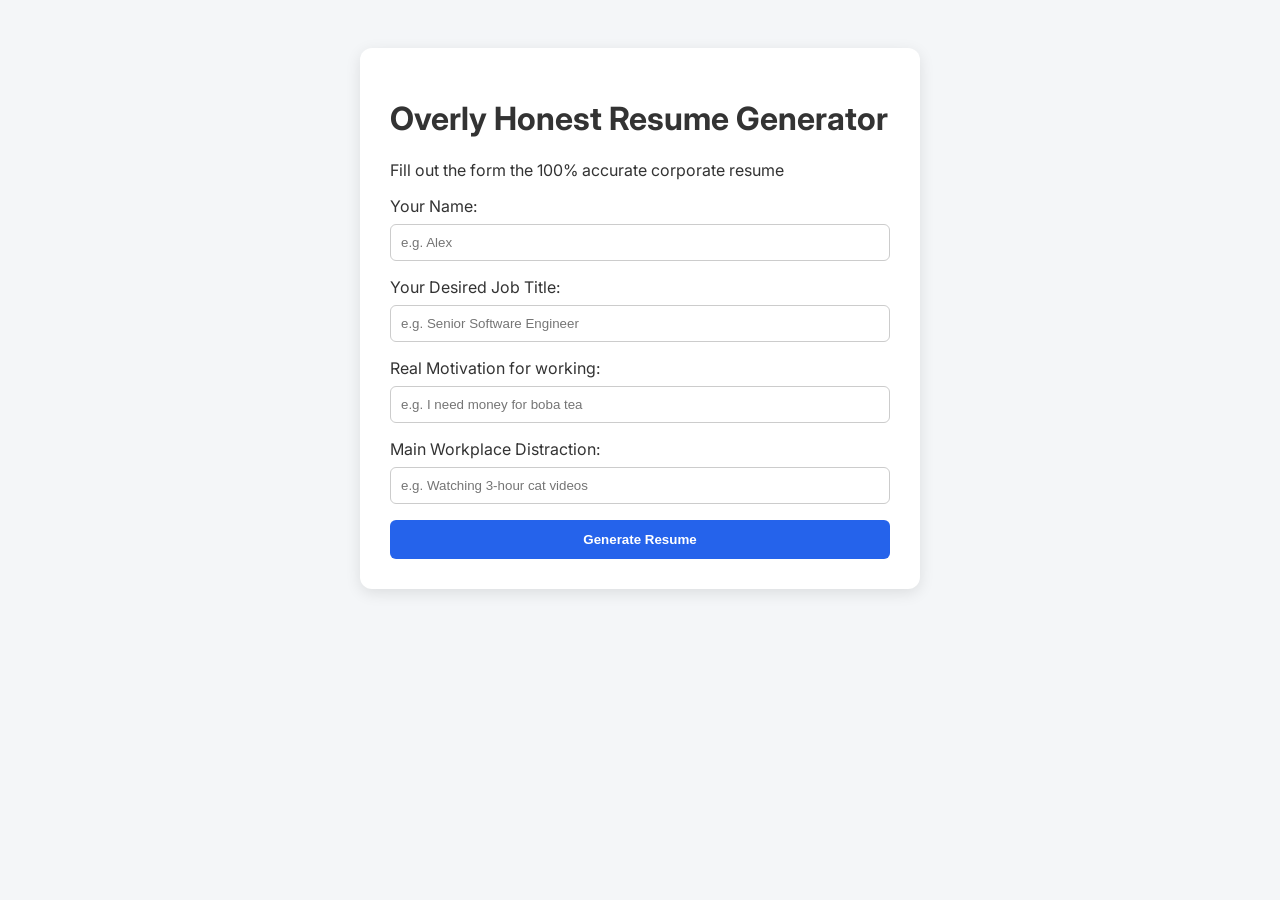
==== index.html @ b1902db3 "Rename overly_honest_resume_generator.html to index.html" ====
<!DOCTYPE html>
<html lang="en">
 <head>
    <title>Overly Honest Resume Generator</title>
    <link rel="stylesheet" href="style.css">
    <link href="https://fonts.googleapis.com/css2?family=Inter:wght@400;700&display=swap" rel="stylesheet">
</head>
<body>
    
    <div class="container">
            <h1>Overly Honest Resume Generator</h1>
            <p>Fill out the form the 100% accurate corporate resume</p>
        
            <div id="form-section">
                <label>Your Name:</label>
                <input type="text" id="userName" placeholder="e.g. Alex">

                <label>Your Desired Job Title:</label>
                <input type="text" id="jobTitle" placeholder="e.g. Senior Software Engineer">
                
                <label>Real Motivation for working:</label>
                <input type="text" id="motivation" placeholder="e.g. I need money for boba tea">

                <label>Main Workplace Distraction:</label>
                <input type="text" id="distraction" placeholder="e.g. Watching 3-hour cat videos">

                <button onclick="generateResume()">Generate Resume</button>
            </div>

            <div id="resume-section" class="hidden">
                <div class="resume-card">
                    <h2 id="resName"></h2>
                    <h3 id="resTitle"></h3>
                    <hr>
                    <h4>Executive Summary</h4>
                    <p id="resSummary"></p>
                    
                    <h4>Core Competencies and Daily Duties</h4>
                    <ul id="resDuties"></ul>
                    
                    <button onclick="printResume()" class="print-btn">Print Resume</button>
                    <button onclick="resetForm()">Make Another</button>
                </div>
            </div>
        </div>

        <script src="script.js"></script>       
</body>
</html>
---- style.css ----
body {
    font-family: "Inter", sans-serif;
    background-color: #f4f6f8;
    color: #333;
    display: flex;
    justify-content: center;
    padding: 40px;
}

.container{
    background: #ffffff;
    padding: 30px;
    border-radius: 12px;
    max-width: 500px;
    width: 100%;
    box-shadow: 0 4px 15px rgba(0,0,0,0.1);
}

input {
    width: 100%;
    padding: 10px;
    margin: 8px 0 16px 0;
    border: 1px solid #ccc;
    border-radius: 6px;
    box-sizing: border-box;
}

button {
    width: 100%;
    padding: 12px;
    background-color: #2563eb;
    color: white;
    border: none;
    border-radius: 6px;
    font-weight: bold;
    cursor: pointer;
}

button:hover {
    background-color: #1d4ed8;
}

.hidden {
    display: none;
}

.resume-card {
    border: 2px solid #2563eb;
    padding: 20px;
    border-radius: 8px;
    background-color: #fafafa;
}

.print-btn {
    background-color: #10b981;
    margin-bottom: 10px
}

.print-btn:hover {
    background-color: #059669
}

@media print {
    button, h1, p {
        display: none !important;
    }
    .container {
        box-shadow: none;
        padding: 0;
    }
}
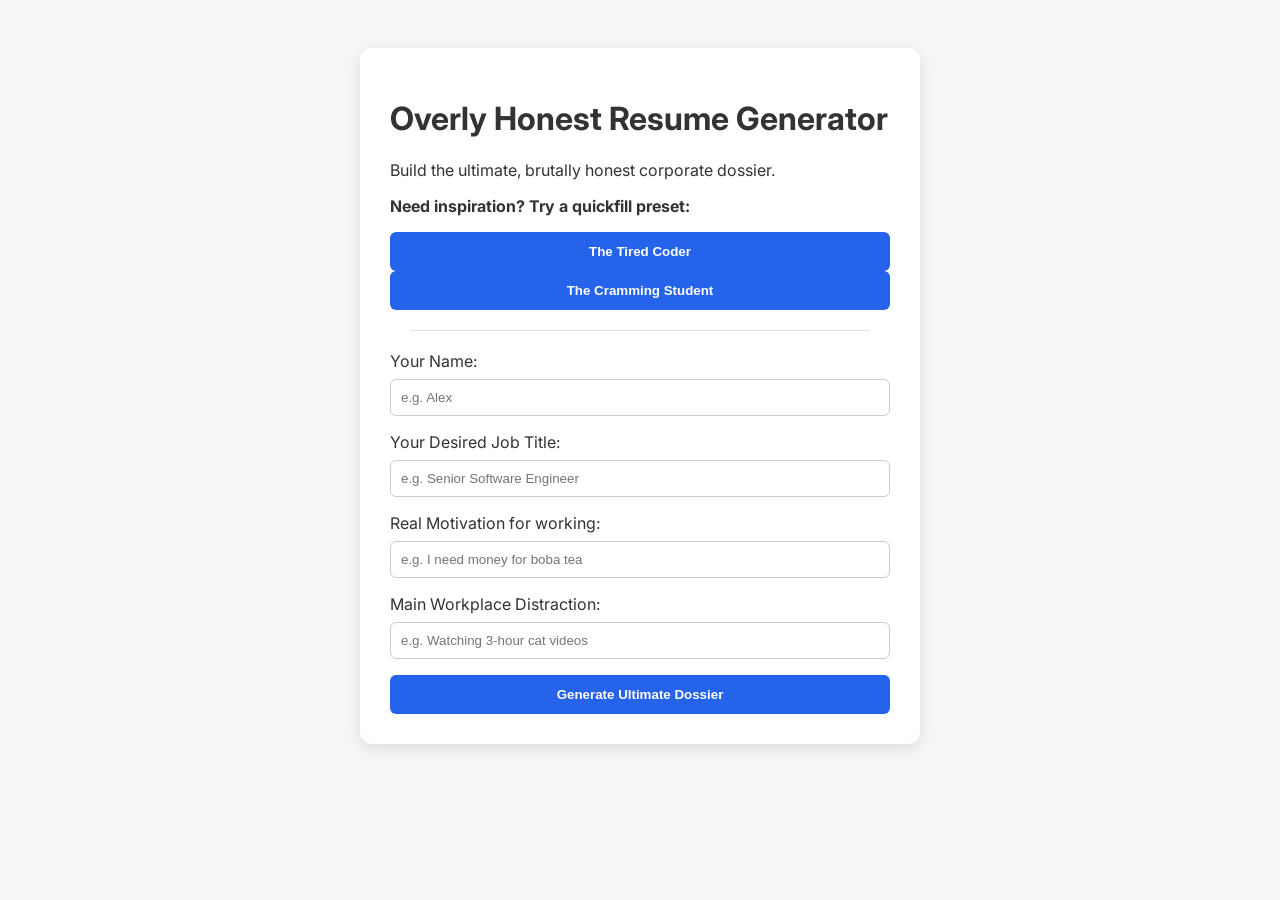
==== commit d0991c36: "Revamp resume generator with presets and new sections Updated the resume generator to include preset" ====
--- a/index.html
+++ b/index.html
@@ -1,6 +1,7 @@
 <!DOCTYPE html>
 <html lang="en">
  <head>
+    <meta name="viewport" content="width=device-width, initial-scale=1.0">
     <title>Overly Honest Resume Generator</title>
     <link rel="stylesheet" href="style.css">
     <link href="https://fonts.googleapis.com/css2?family=Inter:wght@400;700&display=swap" rel="stylesheet">
@@ -9,9 +10,18 @@
     
     <div class="container">
             <h1>Overly Honest Resume Generator</h1>
-            <p>Fill out the form the 100% accurate corporate resume</p>
+            <p>Build the ultimate, brutally honest corporate dossier.</p>
         
             <div id="form-section">
+
+                <p><strong>Need inspiration? Try a quickfill preset:</strong></p>
+                <div class="preset-buttons">
+                    <button type="button" onclick="fillPreset('coder')">The Tired Coder</button>
+                    <button type="button" onclick="fillPreset('student')">The Cramming Student</button> 
+                </div>
+
+                <hr style="margin: 20px; border: none; border-top: 1px solid #ddd;">
+
                 <label>Your Name:</label>
                 <input type="text" id="userName" placeholder="e.g. Alex">
 
@@ -24,22 +34,46 @@
                 <label>Main Workplace Distraction:</label>
                 <input type="text" id="distraction" placeholder="e.g. Watching 3-hour cat videos">
 
-                <button onclick="generateResume()">Generate Resume</button>
+                <button onclick="generateResume()">Generate Ultimate Dossier</button>
             </div>
 
             <div id="resume-section" class="hidden">
                 <div class="resume-card">
                     <h2 id="resName"></h2>
                     <h3 id="resTitle"></h3>
+                    <p class="contact-info">Remote (From My Bed) | definitelyreal@email.com | 555-NO-HOPE</p>
                     <hr>
+
                     <h4>Executive Summary</h4>
                     <p id="resSummary"></p>
                     
                     <h4>Core Competencies and Daily Duties</h4>
                     <ul id="resDuties"></ul>
-                    
-                    <button onclick="printResume()" class="print-btn">Print Resume</button>
-                    <button onclick="resetForm()">Make Another</button>
+
+                    <h4>Professional Experience (Fabricated)</h4>
+                    <div class="job-item">
+                        <strong>Senior Snack Taste Tester</strong> - <em>Self-Employed</em>
+                        <span class="date">Sometime in the past - Present</span>
+                        <p>Managed high-stakes inventory turnover of potato chips and boba tea. Achieved a 100% consumption rate with zero complaints.</p>
+                    </div>
+
+                    <div class="job-item">
+                        <strong>Professional Windows Starrer</strong> - <em>Various Coffee Shops</em>
+                        <span class="date">2020 - 2022</span>
+                        <p>Maintained deep philosophical thoughts while completely ignoring deadlines and incoming emails.</p>
+                    </div>
+
+                    <h4>Education</h4>
+                    <p><strong>School of Life & Endless Google Searches</strong><br><em>Degree in Procrastination & StackOverflow Copy-Pasting</em> (Someday - Present)</p>
+
+                    <h4>References</h4>
+                    <p><em>"Please do not hire them, they are currently helping me code."</em> - My Mom</p>
+                    <p><em>"Exemplary at looking busy during video calls."</em> - Past Manager (Who never noticed)</p>
+
+                    <div class="button-group">
+                        <button onclick="printResume()" class="print-btn">Print Resume</button>
+                        <button onclick="resetForm()">Make Another</button>
+                    </div>
                 </div>
             </div>
         </div>
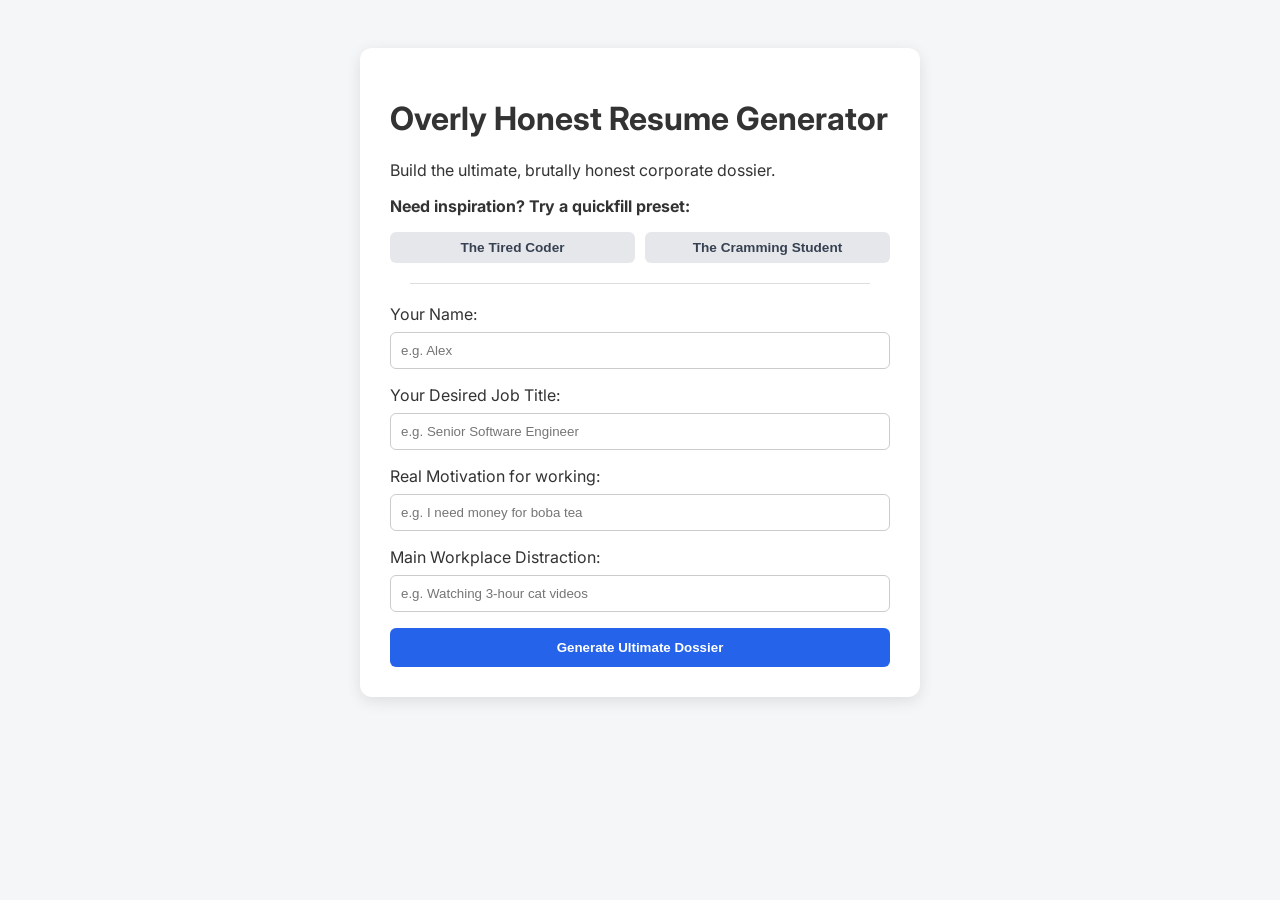
==== commit 3e1cd86b: "Enhance resume generator with application submission Added application submission section with compa" ====
--- a/index.html
+++ b/index.html
@@ -12,7 +12,7 @@
             <h1>Overly Honest Resume Generator</h1>
             <p>Build the ultimate, brutally honest corporate dossier.</p>
         
-            <div id="form-section">
+            <div id="form-section"> 
 
                 <p><strong>Need inspiration? Try a quickfill preset:</strong></p>
                 <div class="preset-buttons">
@@ -70,6 +70,28 @@
                     <p><em>"Please do not hire them, they are currently helping me code."</em> - My Mom</p>
                     <p><em>"Exemplary at looking busy during video calls."</em> - Past Manager (Who never noticed)</p>
 
+                    <div class="application-box">
+                        <h4>Submit Resume to a Company</h4>
+                        <p>Select a corporate giant to send your honest dossier to:</p>
+
+                        <div class="apply-controls">
+                            <select id="companySelect">
+                                <option value="Google">Goggle (Search & Snacks)</option>
+                                <option value="Macrosoft">Macrosoft (Windows & Meetings)</option>
+                                <option value="Pear">Pear Inc. (Overpriced Tech)</option>
+                                <option value="BobaCorp">BobaCorp (Global Tea Empire)</option>
+                            </select>
+                            <button type="button" onclick="sendApplication()" class="send-btn">Send Application</button>   
+                        </div>
+
+                        <div id="companyResponse" class="response-card hidden">
+                            <h5 id="responseHeader"></h5>
+                            <p id="responseBody"></p>
+                            <span id="responseStatus" class="status-tag"></span>
+                        </div>
+                    </div>
+                    
+
                     <div class="button-group">
                         <button onclick="printResume()" class="print-btn">Print Resume</button>
                         <button onclick="resetForm()">Make Another</button>
@@ -80,4 +102,4 @@
 
         <script src="script.js"></script>       
 </body>
-</html>
+</html> 
--- a/style.css
+++ b/style.css
@@ -40,6 +40,23 @@
     background-color: #1d4ed8;
 }
 
+.preset-buttons {
+    display: flex;
+    gap: 10px;
+    margin-bottom: 5px;
+}
+
+.preset-buttons button {
+    background-color: #e5e7eb;
+    color: #374151;
+    font-size: 0.85rem;
+    padding: 8px 12px;
+}
+
+.preset-buttons button:hover {
+    background-color: #d1d5db;
+}
+
 .hidden {
     display: none;
 }
@@ -49,11 +66,40 @@
     padding: 20px;
     border-radius: 8px;
     background-color: #fafafa;
+    text-align: left;
+}
+
+.contact-info {
+    font-size: 0.9rem;
+    color: #666;
+    margin-bottom: 15px;
+}
+
+.resume-card h4 {
+    color: #2563eb;
+    margin-top: 20px;
+    border-bottom: 1px solid #ddd;
+    padding-bottom: 5px;
+}
+
+.job-item {
+    margin-bottom: 15px;
+}
+
+.job-item .date {
+    float: right;
+    color: #666;
+    font-size: 0.9rem;
+}
+
+.button-group {
+    display: flex;
+    gap: 10px;
+    margin-top: 25px;
 }
 
 .print-btn {
     background-color: #10b981;
-    margin-bottom: 10px
 }
 
 .print-btn:hover {
@@ -68,4 +114,4 @@
         box-shadow: none;
         padding: 0;
     }
-}+}
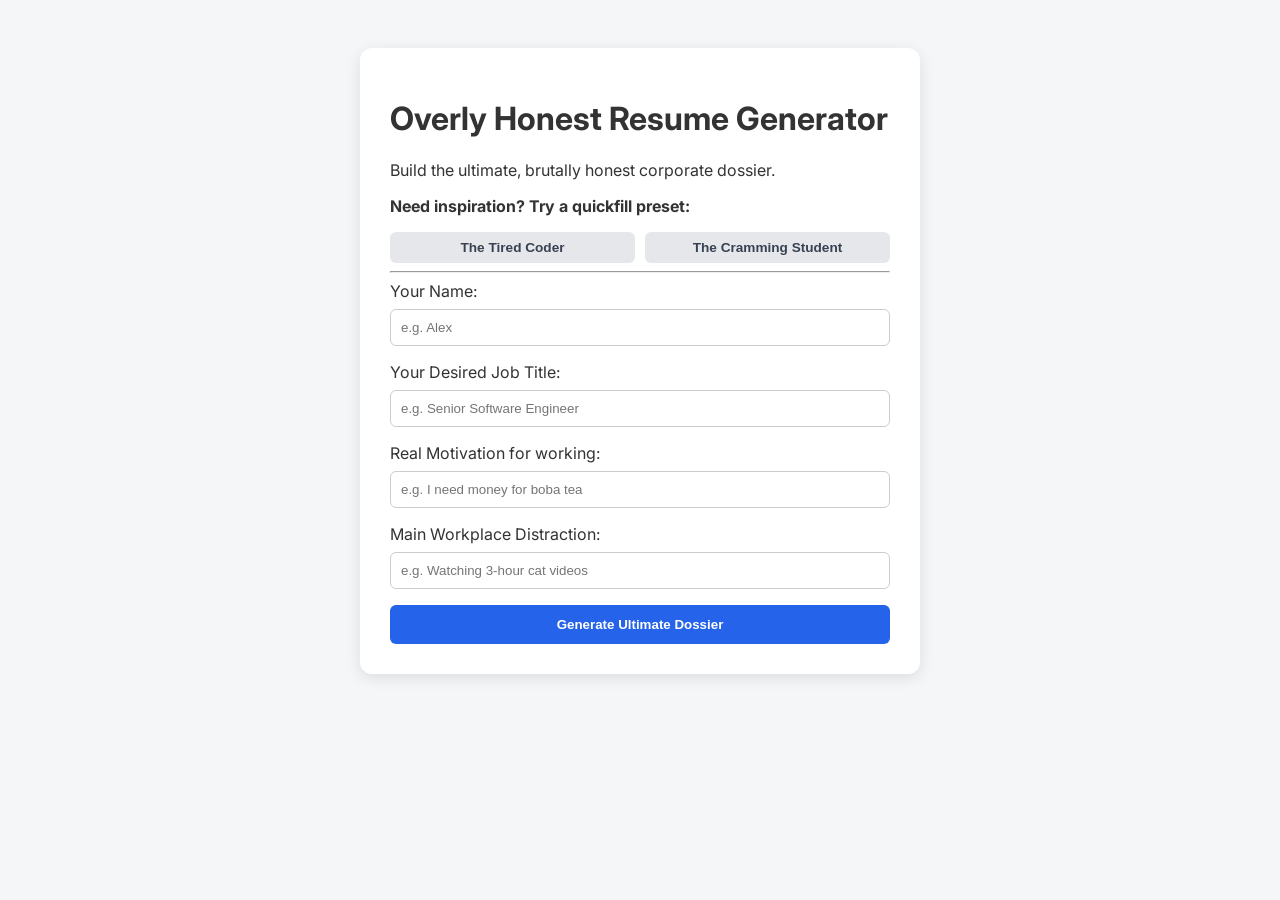
==== commit 434f765b: "Refactor index.html structure and elements" ====
--- a/index.html
+++ b/index.html
@@ -1,105 +1,107 @@
 <!DOCTYPE html>
 <html lang="en">
- <head>
+<head>
+    <meta charset="UTF-8">
     <meta name="viewport" content="width=device-width, initial-scale=1.0">
     <title>Overly Honest Resume Generator</title>
+    <link rel="preconnect" href="https://fonts.googleapis.com">
+    <link rel="preconnect" href="https://fonts.gstatic.com" crossorigin>
+    <link href="https://fonts.googleapis.com/css2?family=Inter:wght@400;700&display=swap" rel="stylesheet">
     <link rel="stylesheet" href="style.css">
-    <link href="https://fonts.googleapis.com/css2?family=Inter:wght@400;700&display=swap" rel="stylesheet">
 </head>
 <body>
-    
-    <div class="container">
-            <h1>Overly Honest Resume Generator</h1>
-            <p>Build the ultimate, brutally honest corporate dossier.</p>
-        
-            <div id="form-section"> 
-
-                <p><strong>Need inspiration? Try a quickfill preset:</strong></p>
-                <div class="preset-buttons">
-                    <button type="button" onclick="fillPreset('coder')">The Tired Coder</button>
-                    <button type="button" onclick="fillPreset('student')">The Cramming Student</button> 
+    <main class="container">
+        <h1>Overly Honest Resume Generator</h1>
+        <p class="subtitle">Build the ultimate, brutally honest corporate dossier.</p>
+ 
+        <section id="form-section">
+            <p><strong>Need inspiration? Try a quickfill preset:</strong></p>
+            <div class="preset-buttons">
+                <button type="button" data-preset="coder">The Tired Coder</button>
+                <button type="button" data-preset="student">The Cramming Student</button>
+            </div>
+ 
+            <hr class="divider">
+ 
+            <label for="userName">Your Name:</label>
+            <input type="text" id="userName" placeholder="e.g. Alex">
+ 
+            <label for="jobTitle">Your Desired Job Title:</label>
+            <input type="text" id="jobTitle" placeholder="e.g. Senior Software Engineer">
+ 
+            <label for="motivation">Real Motivation for working:</label>
+            <input type="text" id="motivation" placeholder="e.g. I need money for boba tea">
+ 
+            <label for="distraction">Main Workplace Distraction:</label>
+            <input type="text" id="distraction" placeholder="e.g. Watching 3-hour cat videos">
+ 
+            <button type="button" id="generateBtn">Generate Ultimate Dossier</button>
+        </section>
+ 
+        <section id="resume-section" class="hidden">
+            <article class="resume-card">
+                <h2 id="resName"></h2>
+                <h3 id="resTitle"></h3>
+                <p class="contact-info">Remote (From My Bed) | definitelyreal@email.com | 555-NO-HOPE</p>
+                <hr>
+ 
+                <h4>Executive Summary</h4>
+                <p id="resSummary"></p>
+ 
+                <h4>Core Competencies and Daily Duties</h4>
+                <ul id="resDuties"></ul>
+ 
+                <h4>Professional Experience (Fabricated)</h4>
+                <div class="job-item">
+                    <strong>Senior Snack Taste Tester</strong> - <em>Self-Employed</em>
+                    <span class="date">Sometime in the past - Present</span>
+                    <p>Managed high-stakes inventory turnover of potato chips and boba tea. Achieved a 100% consumption rate with zero complaints.</p>
                 </div>
-
-                <hr style="margin: 20px; border: none; border-top: 1px solid #ddd;">
-
-                <label>Your Name:</label>
-                <input type="text" id="userName" placeholder="e.g. Alex">
-
-                <label>Your Desired Job Title:</label>
-                <input type="text" id="jobTitle" placeholder="e.g. Senior Software Engineer">
-                
-                <label>Real Motivation for working:</label>
-                <input type="text" id="motivation" placeholder="e.g. I need money for boba tea">
-
-                <label>Main Workplace Distraction:</label>
-                <input type="text" id="distraction" placeholder="e.g. Watching 3-hour cat videos">
-
-                <button onclick="generateResume()">Generate Ultimate Dossier</button>
-            </div>
-
-            <div id="resume-section" class="hidden">
-                <div class="resume-card">
-                    <h2 id="resName"></h2>
-                    <h3 id="resTitle"></h3>
-                    <p class="contact-info">Remote (From My Bed) | definitelyreal@email.com | 555-NO-HOPE</p>
-                    <hr>
-
-                    <h4>Executive Summary</h4>
-                    <p id="resSummary"></p>
-                    
-                    <h4>Core Competencies and Daily Duties</h4>
-                    <ul id="resDuties"></ul>
-
-                    <h4>Professional Experience (Fabricated)</h4>
-                    <div class="job-item">
-                        <strong>Senior Snack Taste Tester</strong> - <em>Self-Employed</em>
-                        <span class="date">Sometime in the past - Present</span>
-                        <p>Managed high-stakes inventory turnover of potato chips and boba tea. Achieved a 100% consumption rate with zero complaints.</p>
+ 
+                <div class="job-item">
+                    <strong>Professional Windows Starrer</strong> - <em>Various Coffee Shops</em>
+                    <span class="date">2020 - 2022</span>
+                    <p>Maintained deep philosophical thoughts while completely ignoring deadlines and incoming emails.</p>
+                </div>
+ 
+                <h4>Education</h4>
+                <p><strong>School of Life &amp; Endless Google Searches</strong><br><em>Degree in Procrastination &amp; StackOverflow Copy-Pasting</em> (Someday - Present)</p>
+ 
+                <h4>References</h4>
+                <p><em>"Please do not hire them, they are currently helping me code."</em> - My Mom</p>
+                <p><em>"Exemplary at looking busy during video calls."</em> - Past Manager (Who never noticed)</p>
+ 
+                <div class="application-box">
+                    <h4>Submit Resume to a Company</h4>
+                    <p>Select a corporate giant to send your honest dossier to:</p>
+ 
+                    <div class="apply-controls">
+                        <label for="companySelect" class="visually-hidden">Company</label>
+                        <select id="companySelect">
+                            <option value="Google">Goggle (Search &amp; Snacks)</option>
+                            <option value="Macrosoft">Macrosoft (Windows &amp; Meetings)</option>
+                            <option value="Pear">Pear Inc. (Overpriced Tech)</option>
+                            <option value="BobaCorp">BobaCorp (Global Tea Empire)</option>
+                        </select>
+                        <button type="button" id="sendBtn" class="send-btn">Send Application</button>
                     </div>
-
-                    <div class="job-item">
-                        <strong>Professional Windows Starrer</strong> - <em>Various Coffee Shops</em>
-                        <span class="date">2020 - 2022</span>
-                        <p>Maintained deep philosophical thoughts while completely ignoring deadlines and incoming emails.</p>
-                    </div>
-
-                    <h4>Education</h4>
-                    <p><strong>School of Life & Endless Google Searches</strong><br><em>Degree in Procrastination & StackOverflow Copy-Pasting</em> (Someday - Present)</p>
-
-                    <h4>References</h4>
-                    <p><em>"Please do not hire them, they are currently helping me code."</em> - My Mom</p>
-                    <p><em>"Exemplary at looking busy during video calls."</em> - Past Manager (Who never noticed)</p>
-
-                    <div class="application-box">
-                        <h4>Submit Resume to a Company</h4>
-                        <p>Select a corporate giant to send your honest dossier to:</p>
-
-                        <div class="apply-controls">
-                            <select id="companySelect">
-                                <option value="Google">Goggle (Search & Snacks)</option>
-                                <option value="Macrosoft">Macrosoft (Windows & Meetings)</option>
-                                <option value="Pear">Pear Inc. (Overpriced Tech)</option>
-                                <option value="BobaCorp">BobaCorp (Global Tea Empire)</option>
-                            </select>
-                            <button type="button" onclick="sendApplication()" class="send-btn">Send Application</button>   
-                        </div>
-
-                        <div id="companyResponse" class="response-card hidden">
-                            <h5 id="responseHeader"></h5>
-                            <p id="responseBody"></p>
-                            <span id="responseStatus" class="status-tag"></span>
-                        </div>
-                    </div>
-                    
-
-                    <div class="button-group">
-                        <button onclick="printResume()" class="print-btn">Print Resume</button>
-                        <button onclick="resetForm()">Make Another</button>
+ 
+                    <div id="companyResponse" class="response-card hidden" aria-live="polite">
+                        <h5 id="responseHeader"></h5>
+                        <p id="responseBody"></p>
+                        <span id="responseStatus" class="status-tag"></span>
                     </div>
                 </div>
-            </div>
-        </div>
-
-        <script src="script.js"></script>       
+ 
+                <div class="button-group">
+                    <button type="button" id="printBtn" class="print-btn">Print Resume</button>
+                    <button type="button" id="resetBtn">Make Another</button>
+                </div>
+            </article>
+        </section>
+    </main>
+ 
+    <script src="script.js"></script>
 </body>
-</html> 
+</html>
+ 
--- a/style.css
+++ b/style.css
@@ -115,3 +115,62 @@
         padding: 0;
     }
 }
+
+.application-box {
+    margin-top: 25px;
+    padding: 20px;
+    background-color: #eef2ff;
+    border-radius: 8px;
+    border: 1px solid #c7d2fe;
+}
+
+.applt-controls {
+    display: flex;
+    gap: 10px;
+    margin-top: 10px;
+}
+
+select {
+    flex: 1;
+    padding: 10px;
+    border-radius: 6px;
+    border: 1px solid #ccc;
+    font-size: 0.9rem;
+}
+
+.send-btn {
+    width: auto;
+    background-color: #8b5cf6;
+}
+
+.send-btn:hover {
+    background-color: #7c3aed;
+}
+
+.response-card {
+    margin-top: 15px;
+    padding: 15px;
+    border-radius: 6px;
+    background: #ffffff;
+    border-left: 4px solid #3b82f6;
+    text-align: left;
+}
+
+.status-tag {
+    display: inline-block;
+    margin-top: 10px;
+    padding: 4px 8px;
+    font-size: 0.8rem;
+    font-weight: bold;
+    border-radius: 4px;
+}
+
+.status-tag.rejected {
+    background-color: #fee2e2;
+    color: #991b1b;
+}
+
+.status-tag.accepted {
+    background-color: #d1fae5;
+    color: #065f46;
+}
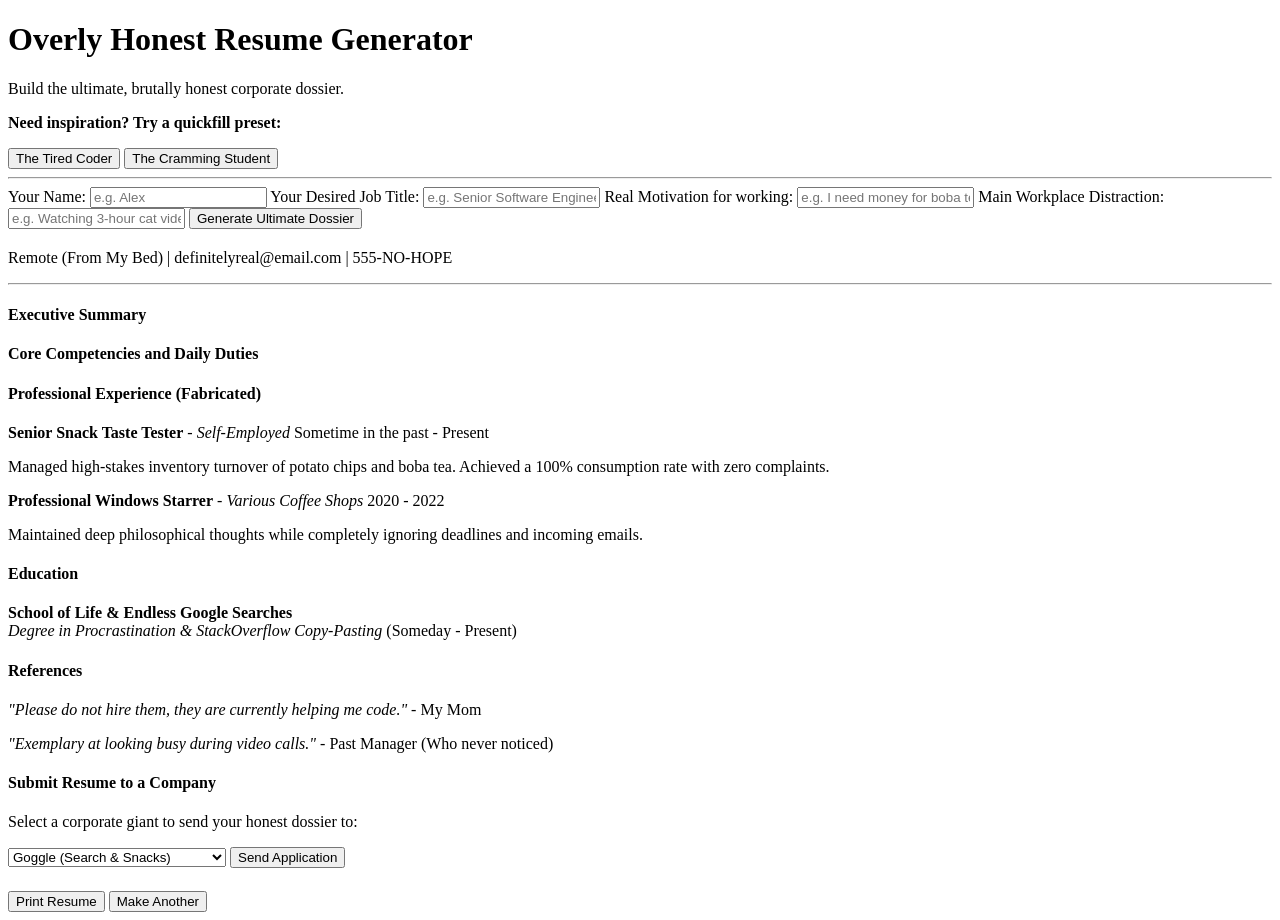
==== commit 7d09ac76: "Refactor HTML structure and element IDs" ====
--- a/index.html
+++ b/index.html
@@ -4,104 +4,102 @@
     <meta charset="UTF-8">
     <meta name="viewport" content="width=device-width, initial-scale=1.0">
     <title>Overly Honest Resume Generator</title>
-    <link rel="preconnect" href="https://fonts.googleapis.com">
-    <link rel="preconnect" href="https://fonts.gstatic.com" crossorigin>
+    <link rel="stylesheet" href="style.css">
     <link href="https://fonts.googleapis.com/css2?family=Inter:wght@400;700&display=swap" rel="stylesheet">
-    <link rel="stylesheet" href="style.css">
 </head>
 <body>
-    <main class="container">
-        <h1>Overly Honest Resume Generator</h1>
-        <p class="subtitle">Build the ultimate, brutally honest corporate dossier.</p>
- 
-        <section id="form-section">
-            <p><strong>Need inspiration? Try a quickfill preset:</strong></p>
-            <div class="preset-buttons">
-                <button type="button" data-preset="coder">The Tired Coder</button>
-                <button type="button" data-preset="student">The Cramming Student</button>
+
+<div class="page-wrap">
+    <h1 class="page-title">Overly Honest Resume Generator</h1>
+    <p class="tagline">Build the ultimate, brutally honest corporate dossier.</p>
+
+    <!-- step 1: the form -->
+    <div id="intakeForm">
+        <p><strong>Need inspiration? Try a quickfill preset:</strong></p>
+        <div class="preset-row">
+            <button type="button" onclick="loadPreset('coder')">The Tired Coder</button>
+            <button type="button" onclick="loadPreset('student')">The Cramming Student</button>
+        </div>
+
+        <hr class="divider">
+
+        <label>Your Name:</label>
+        <input type="text" id="candidateName" placeholder="e.g. Alex">
+
+        <label>Your Desired Job Title:</label>
+        <input type="text" id="targetRole" placeholder="e.g. Senior Software Engineer">
+
+        <label>Real Motivation for working:</label>
+        <input type="text" id="realMotivation" placeholder="e.g. I need money for boba tea">
+
+        <label>Main Workplace Distraction:</label>
+        <input type="text" id="timeSink" placeholder="e.g. Watching 3-hour cat videos">
+
+        <button onclick="buildDossier()">Generate Ultimate Dossier</button>
+    </div>
+
+    <!-- step 2: the finished resume, hidden until generated -->
+    <div id="dossierView" class="dossier-card hidden">
+        <h2 id="dossierName"></h2>
+        <h3 id="dossierTitle"></h3>
+        <p class="contact-line">Remote (From My Bed) | definitelyreal@email.com | 555-NO-HOPE</p>
+        <hr>
+
+        <h4>Executive Summary</h4>
+        <p id="dossierSummary"></p>
+
+        <h4>Core Competencies and Daily Duties</h4>
+        <ul id="dossierDuties"></ul>
+
+        <h4>Professional Experience (Fabricated)</h4>
+        <div class="past-job">
+            <strong>Senior Snack Taste Tester</strong> - <em>Self-Employed</em>
+            <span class="job-dates">Sometime in the past - Present</span>
+            <p>Managed high-stakes inventory turnover of potato chips and boba tea. Achieved a 100% consumption rate with zero complaints.</p>
+        </div>
+
+        <div class="past-job">
+            <strong>Professional Windows Starrer</strong> - <em>Various Coffee Shops</em>
+            <span class="job-dates">2020 - 2022</span>
+            <p>Maintained deep philosophical thoughts while completely ignoring deadlines and incoming emails.</p>
+        </div>
+
+        <h4>Education</h4>
+        <p><strong>School of Life &amp; Endless Google Searches</strong><br><em>Degree in Procrastination &amp; StackOverflow Copy-Pasting</em> (Someday - Present)</p>
+
+        <h4>References</h4>
+        <p><em>"Please do not hire them, they are currently helping me code."</em> - My Mom</p>
+        <p><em>"Exemplary at looking busy during video calls."</em> - Past Manager (Who never noticed)</p>
+
+        <!-- company picker + fake reply -->
+        <div class="apply-panel">
+            <h4>Submit Resume to a Company</h4>
+            <p>Select a corporate giant to send your honest dossier to:</p>
+
+            <div class="submit-row">
+                <select id="companyPicker">
+                    <option value="Google">Goggle (Search &amp; Snacks)</option>
+                    <option value="Macrosoft">Macrosoft (Windows &amp; Meetings)</option>
+                    <option value="Pear">Pear Inc. (Overpriced Tech)</option>
+                    <option value="BobaCorp">BobaCorp (Global Tea Empire)</option>
+                </select>
+                <button type="button" onclick="submitToCompany()" class="send-btn">Send Application</button>
             </div>
- 
-            <hr class="divider">
- 
-            <label for="userName">Your Name:</label>
-            <input type="text" id="userName" placeholder="e.g. Alex">
- 
-            <label for="jobTitle">Your Desired Job Title:</label>
-            <input type="text" id="jobTitle" placeholder="e.g. Senior Software Engineer">
- 
-            <label for="motivation">Real Motivation for working:</label>
-            <input type="text" id="motivation" placeholder="e.g. I need money for boba tea">
- 
-            <label for="distraction">Main Workplace Distraction:</label>
-            <input type="text" id="distraction" placeholder="e.g. Watching 3-hour cat videos">
- 
-            <button type="button" id="generateBtn">Generate Ultimate Dossier</button>
-        </section>
- 
-        <section id="resume-section" class="hidden">
-            <article class="resume-card">
-                <h2 id="resName"></h2>
-                <h3 id="resTitle"></h3>
-                <p class="contact-info">Remote (From My Bed) | definitelyreal@email.com | 555-NO-HOPE</p>
-                <hr>
- 
-                <h4>Executive Summary</h4>
-                <p id="resSummary"></p>
- 
-                <h4>Core Competencies and Daily Duties</h4>
-                <ul id="resDuties"></ul>
- 
-                <h4>Professional Experience (Fabricated)</h4>
-                <div class="job-item">
-                    <strong>Senior Snack Taste Tester</strong> - <em>Self-Employed</em>
-                    <span class="date">Sometime in the past - Present</span>
-                    <p>Managed high-stakes inventory turnover of potato chips and boba tea. Achieved a 100% consumption rate with zero complaints.</p>
-                </div>
- 
-                <div class="job-item">
-                    <strong>Professional Windows Starrer</strong> - <em>Various Coffee Shops</em>
-                    <span class="date">2020 - 2022</span>
-                    <p>Maintained deep philosophical thoughts while completely ignoring deadlines and incoming emails.</p>
-                </div>
- 
-                <h4>Education</h4>
-                <p><strong>School of Life &amp; Endless Google Searches</strong><br><em>Degree in Procrastination &amp; StackOverflow Copy-Pasting</em> (Someday - Present)</p>
- 
-                <h4>References</h4>
-                <p><em>"Please do not hire them, they are currently helping me code."</em> - My Mom</p>
-                <p><em>"Exemplary at looking busy during video calls."</em> - Past Manager (Who never noticed)</p>
- 
-                <div class="application-box">
-                    <h4>Submit Resume to a Company</h4>
-                    <p>Select a corporate giant to send your honest dossier to:</p>
- 
-                    <div class="apply-controls">
-                        <label for="companySelect" class="visually-hidden">Company</label>
-                        <select id="companySelect">
-                            <option value="Google">Goggle (Search &amp; Snacks)</option>
-                            <option value="Macrosoft">Macrosoft (Windows &amp; Meetings)</option>
-                            <option value="Pear">Pear Inc. (Overpriced Tech)</option>
-                            <option value="BobaCorp">BobaCorp (Global Tea Empire)</option>
-                        </select>
-                        <button type="button" id="sendBtn" class="send-btn">Send Application</button>
-                    </div>
- 
-                    <div id="companyResponse" class="response-card hidden" aria-live="polite">
-                        <h5 id="responseHeader"></h5>
-                        <p id="responseBody"></p>
-                        <span id="responseStatus" class="status-tag"></span>
-                    </div>
-                </div>
- 
-                <div class="button-group">
-                    <button type="button" id="printBtn" class="print-btn">Print Resume</button>
-                    <button type="button" id="resetBtn">Make Another</button>
-                </div>
-            </article>
-        </section>
-    </main>
- 
-    <script src="script.js"></script>
+
+            <div id="replyBox" class="reply-card hidden">
+                <h5 id="replyHeader"></h5>
+                <p id="replyBody"></p>
+                <span id="replyStatus" class="status-pill"></span>
+            </div>
+        </div>
+
+        <div class="action-row">
+            <button onclick="printDossier()" class="print-btn">Print Resume</button>
+            <button onclick="startOver()">Make Another</button>
+        </div>
+    </div>
+</div>
+
+<script src="script.js"></script>
 </body>
 </html>
- 
--- a/style.css
+++ b/style.css
@@ -1,176 +1,120 @@
-body {
-    font-family: "Inter", sans-serif;
-    background-color: #f4f6f8;
-    color: #333;
-    display: flex;
-    justify-content: center;
-    padding: 40px;
+    background-color: #059669;
 }
 
-.container{
-    background: #ffffff;
-    padding: 30px;
-    border-radius: 12px;
-    max-width: 500px;
-    width: 100%;
-    box-shadow: 0 4px 15px rgba(0,0,0,0.1);
+.company-application {
+    margin-top: 25px;
+    padding: 20px;
+    border: 1px solid #c7d2fe;
+    border-radius: 8px;
+    background-color: #eef2ff;
 }
 
-input {
-    width: 100%;
-    padding: 10px;
-    margin: 8px 0 16px 0;
-    border: 1px solid #ccc;
-    border-radius: 6px;
-    box-sizing: border-box;
-}
-
-button {
-    width: 100%;
-    padding: 12px;
-    background-color: #2563eb;
-    color: white;
-    border: none;
-    border-radius: 6px;
-    font-weight: bold;
-    cursor: pointer;
-}
-
-button:hover {
-    background-color: #1d4ed8;
-}
-
-.preset-buttons {
-    display: flex;
-    gap: 10px;
-    margin-bottom: 5px;
-}
-
-.preset-buttons button {
-    background-color: #e5e7eb;
-    color: #374151;
-    font-size: 0.85rem;
-    padding: 8px 12px;
-}
-
-.preset-buttons button:hover {
-    background-color: #d1d5db;
-}
-
-.hidden {
-    display: none;
-}
-
-.resume-card {
-    border: 2px solid #2563eb;
-    padding: 20px;
-    border-radius: 8px;
-    background-color: #fafafa;
-    text-align: left;
-}
-
-.contact-info {
-    font-size: 0.9rem;
-    color: #666;
-    margin-bottom: 15px;
-}
-
-.resume-card h4 {
-    color: #2563eb;
-    margin-top: 20px;
-    border-bottom: 1px solid #ddd;
-    padding-bottom: 5px;
-}
-
-.job-item {
-    margin-bottom: 15px;
-}
-
-.job-item .date {
-    float: right;
-    color: #666;
-    font-size: 0.9rem;
-}
-
-.button-group {
-    display: flex;
-    gap: 10px;
-    margin-top: 25px;
-}
-
-.print-btn {
-    background-color: #10b981;
-}
-
-.print-btn:hover {
-    background-color: #059669
-}
-
-@media print {
-    button, h1, p {
-        display: none !important;
-    }
-    .container {
-        box-shadow: none;
-        padding: 0;
-    }
-}
-
-.application-box {
-    margin-top: 25px;
-    padding: 20px;
-    background-color: #eef2ff;
-    border-radius: 8px;
-    border: 1px solid #c7d2fe;
-}
-
-.applt-controls {
+.company-application-controls {
     display: flex;
     gap: 10px;
     margin-top: 10px;
 }
 
-select {
+.company-application-controls select {
+    min-width: 0;
     flex: 1;
     padding: 10px;
+    border: 1px solid #ccc;
     border-radius: 6px;
-    border: 1px solid #ccc;
     font-size: 0.9rem;
 }
 
-.send-btn {
+.company-send-button {
     width: auto;
     background-color: #8b5cf6;
+    white-space: nowrap;
 }
 
-.send-btn:hover {
+.company-send-button:hover {
     background-color: #7c3aed;
 }
 
-.response-card {
+.company-response {
     margin-top: 15px;
     padding: 15px;
+    border-left: 4px solid #3b82f6;
     border-radius: 6px;
     background: #ffffff;
-    border-left: 4px solid #3b82f6;
     text-align: left;
 }
 
-.status-tag {
+.company-response-status {
     display: inline-block;
     margin-top: 10px;
     padding: 4px 8px;
+    border-radius: 4px;
     font-size: 0.8rem;
     font-weight: bold;
-    border-radius: 4px;
 }
 
-.status-tag.rejected {
+.company-response-status.rejected {
     background-color: #fee2e2;
     color: #991b1b;
 }
 
-.status-tag.accepted {
+.company-response-status.accepted {
     background-color: #d1fae5;
     color: #065f46;
 }
+
+@media (max-width: 480px) {
+    body {
+        padding: 18px 12px;
+    }
+
+    .resume-generator {
+        padding: 22px;
+    }
+
+    .resume-presets,
+    .resume-actions,
+    .company-application-controls {
+        flex-direction: column;
+    }
+
+    .resume-date {
+        display: block;
+        float: none;
+        margin-top: 4px;
+    }
+
+    .company-send-button {
+        width: 100%;
+    }
+}
+
+@media print {
+    body {
+        display: block;
+        padding: 0;
+        background: #ffffff;
+    }
+
+    .resume-generator {
+        max-width: none;
+        padding: 0;
+        box-shadow: none;
+    }
+
+    .page-heading,
+    #resume-form,
+    .company-application,
+    .resume-actions {
+        display: none !important;
+    }
+
+    #generated-resume {
+        display: block !important;
+    }
+
+    .resume-card {
+        padding: 0;
+        border: none;
+        background: #ffffff;
+    }
+}
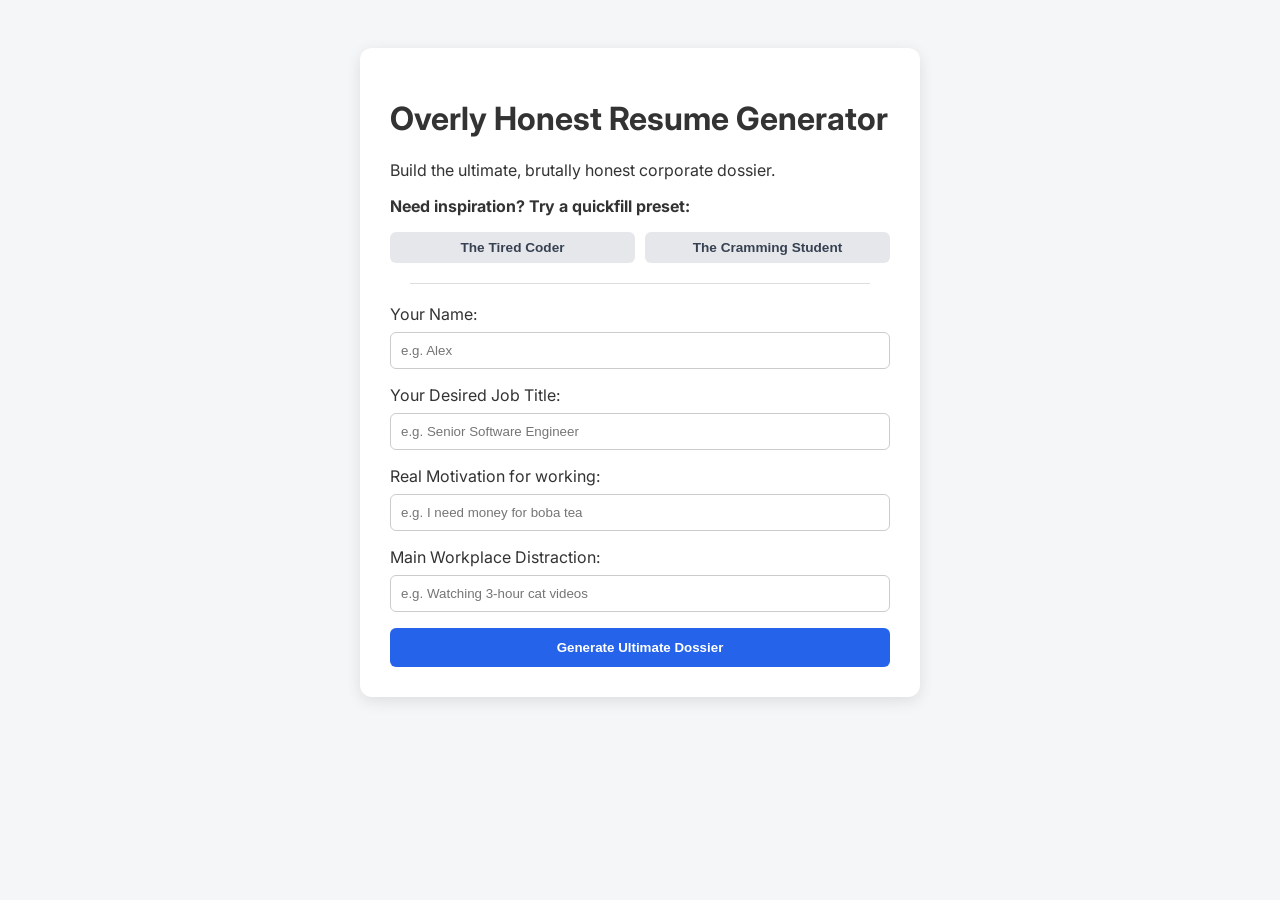
==== commit 3ae774ee: "Fix HTML formatting and structure" ====
--- a/index.html
+++ b/index.html
@@ -13,7 +13,7 @@
     <h1 class="page-title">Overly Honest Resume Generator</h1>
     <p class="tagline">Build the ultimate, brutally honest corporate dossier.</p>
 
-    <!-- step 1: the form -->
+    <!-- block for the form -->
     <div id="intakeForm">
         <p><strong>Need inspiration? Try a quickfill preset:</strong></p>
         <div class="preset-row">
@@ -38,7 +38,7 @@
         <button onclick="buildDossier()">Generate Ultimate Dossier</button>
     </div>
 
-    <!-- step 2: the finished resume, hidden until generated -->
+    <!-- code for the finished resume, will be hidden until generated -->
     <div id="dossierView" class="dossier-card hidden">
         <h2 id="dossierName"></h2>
         <h3 id="dossierTitle"></h3>
@@ -71,7 +71,7 @@
         <p><em>"Please do not hire them, they are currently helping me code."</em> - My Mom</p>
         <p><em>"Exemplary at looking busy during video calls."</em> - Past Manager (Who never noticed)</p>
 
-        <!-- company picker + fake reply -->
+        <!-- company picker and a fake reply -->
         <div class="apply-panel">
             <h4>Submit Resume to a Company</h4>
             <p>Select a corporate giant to send your honest dossier to:</p>
--- a/style.css
+++ b/style.css
@@ -1,120 +1,185 @@
+/*Code for the appearance of the website*/
+body {
+    font-family: "Inter", sans-serif;
+    background-color: #f4f6f8;
+    color: #333;
+    display: flex;
+    justify-content: center;
+    padding: 40px;
+}
+
+.page-wrap {
+    background: #ffffff;
+    padding: 30px;
+    border-radius: 12px;
+    max-width: 500px;
+    width: 100%;
+    box-shadow: 0 4px 15px rgba(0,0,0,0.1);
+}
+
+.divider {
+    margin: 20px;
+    border: none;
+    border-top: 1px solid #ddd;
+}
+
+input {
+    width: 100%;
+    padding: 10px;
+    margin: 8px 0 16px 0;
+    border: 1px solid #ccc;
+    border-radius: 6px;
+    box-sizing: border-box;
+}
+
+button {
+    width: 100%;
+    padding: 12px;
+    background-color: #2563eb;
+    color: white;
+    border: none;
+    border-radius: 6px;
+    font-weight: bold;
+    cursor: pointer;
+}
+
+button:hover {
+    background-color: #1d4ed8;
+}
+
+/* quickfill buttons will be greyer so that they don't fight with the main one */
+.preset-row {
+    display: flex;
+    gap: 10px;
+    margin-bottom: 5px;
+}
+
+.preset-row button {
+    background-color: #e5e7eb;
+    color: #374151;
+    font-size: 0.85rem;
+    padding: 8px 12px;
+}
+
+.preset-row button:hover {
+    background-color: #d1d5db;
+}
+
+.hidden {
+    display: none;
+}
+
+.dossier-card {
+    border: 2px solid #2563eb;
+    padding: 20px;
+    border-radius: 8px;
+    background-color: #fafafa;
+    text-align: left;
+}
+
+.contact-line {
+    font-size: 0.9rem;
+    color: #666;
+    margin-bottom: 15px;
+}
+
+.dossier-card h4 {
+    color: #2563eb;
+    margin-top: 20px;
+    border-bottom: 1px solid #ddd;
+    padding-bottom: 5px;
+}
+
+.past-job {
+    margin-bottom: 15px;
+}
+
+.past-job .job-dates {
+    float: right;
+    color: #666;
+    font-size: 0.9rem;
+}
+
+.action-row {
+    display: flex;
+    gap: 10px;
+    margin-top: 25px;
+}
+
+.print-btn {
+    background-color: #10b981;
+}
+
+.print-btn:hover {
     background-color: #059669;
 }
 
-.company-application {
+/* below section only prints the resume itself and hides the page */
+@media print {
+    button, .page-title, .tagline, .apply-panel, .action-row {
+        display: none !important;
+    }
+    .page-wrap {
+        box-shadow: none;
+        padding: 0;
+    }
+}
+
+.apply-panel {
     margin-top: 25px;
     padding: 20px;
+    background-color: #eef2ff;
+    border-radius: 8px;
     border: 1px solid #c7d2fe;
-    border-radius: 8px;
-    background-color: #eef2ff;
 }
 
-.company-application-controls {
+.submit-row {
     display: flex;
     gap: 10px;
     margin-top: 10px;
 }
 
-.company-application-controls select {
-    min-width: 0;
+select {
     flex: 1;
     padding: 10px;
+    border-radius: 6px;
     border: 1px solid #ccc;
-    border-radius: 6px;
     font-size: 0.9rem;
 }
 
-.company-send-button {
+.send-btn {
     width: auto;
     background-color: #8b5cf6;
-    white-space: nowrap;
 }
 
-.company-send-button:hover {
+.send-btn:hover {
     background-color: #7c3aed;
 }
 
-.company-response {
+.reply-card {
     margin-top: 15px;
     padding: 15px;
-    border-left: 4px solid #3b82f6;
     border-radius: 6px;
     background: #ffffff;
+    border-left: 4px solid #3b82f6;
     text-align: left;
 }
 
-.company-response-status {
+.status-pill {
     display: inline-block;
     margin-top: 10px;
     padding: 4px 8px;
-    border-radius: 4px;
     font-size: 0.8rem;
     font-weight: bold;
+    border-radius: 4px;
 }
 
-.company-response-status.rejected {
+.status-pill.rejected {
     background-color: #fee2e2;
     color: #991b1b;
 }
 
-.company-response-status.accepted {
+.status-pill.accepted {
     background-color: #d1fae5;
     color: #065f46;
 }
-
-@media (max-width: 480px) {
-    body {
-        padding: 18px 12px;
-    }
-
-    .resume-generator {
-        padding: 22px;
-    }
-
-    .resume-presets,
-    .resume-actions,
-    .company-application-controls {
-        flex-direction: column;
-    }
-
-    .resume-date {
-        display: block;
-        float: none;
-        margin-top: 4px;
-    }
-
-    .company-send-button {
-        width: 100%;
-    }
-}
-
-@media print {
-    body {
-        display: block;
-        padding: 0;
-        background: #ffffff;
-    }
-
-    .resume-generator {
-        max-width: none;
-        padding: 0;
-        box-shadow: none;
-    }
-
-    .page-heading,
-    #resume-form,
-    .company-application,
-    .resume-actions {
-        display: none !important;
-    }
-
-    #generated-resume {
-        display: block !important;
-    }
-
-    .resume-card {
-        padding: 0;
-        border: none;
-        background: #ffffff;
-    }
-}
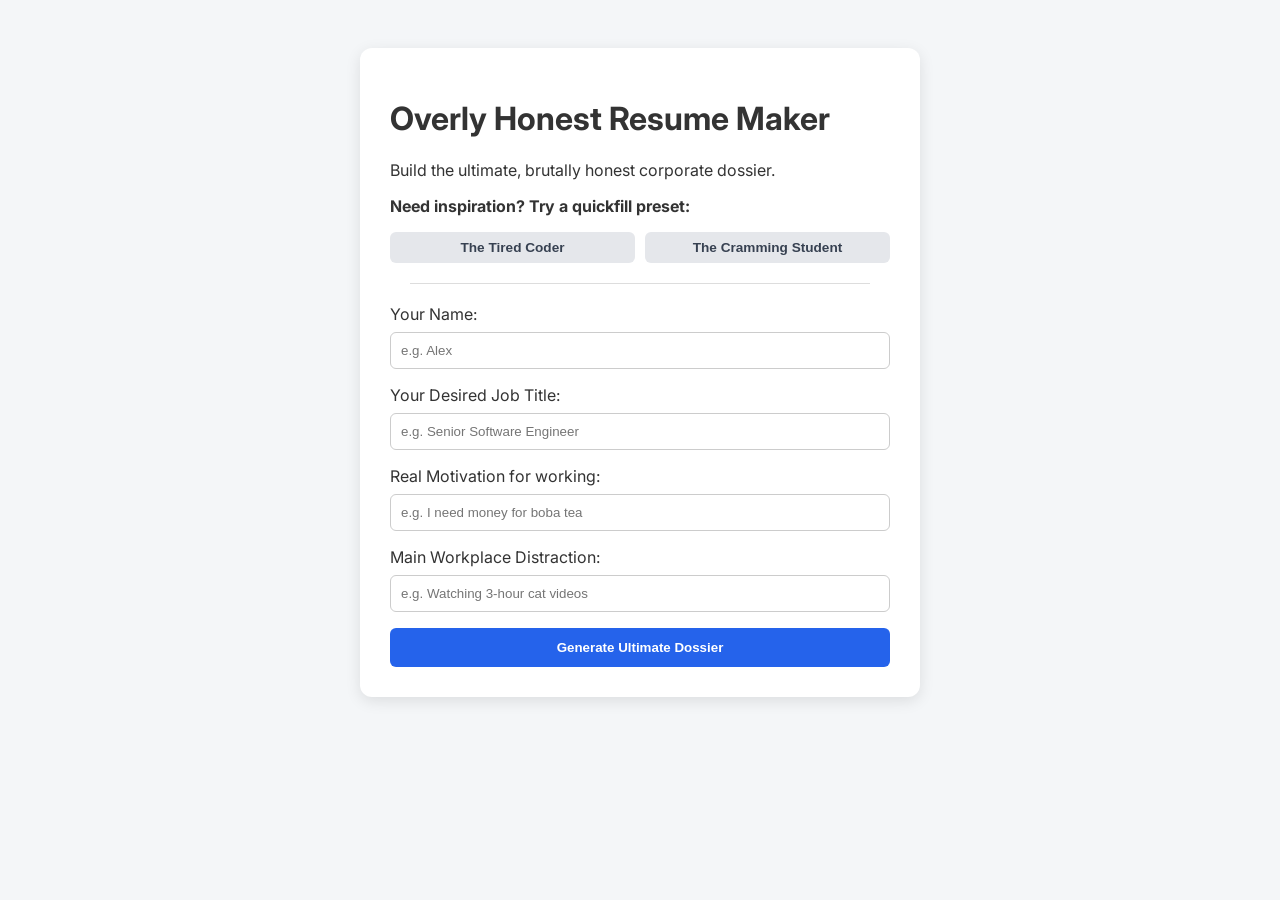
==== commit 494f1149: "Change title from 'Generator' to 'Maker' Updated the title and page title from 'Overly Honest Resume" ====
--- a/index.html
+++ b/index.html
@@ -10,7 +10,7 @@
 <body>
 
 <div class="page-wrap">
-    <h1 class="page-title">Overly Honest Resume Generator</h1>
+    <h1 class="page-title">Overly Honest Resume Maker</h1>
     <p class="tagline">Build the ultimate, brutally honest corporate dossier.</p>
 
     <!-- block for the form -->
